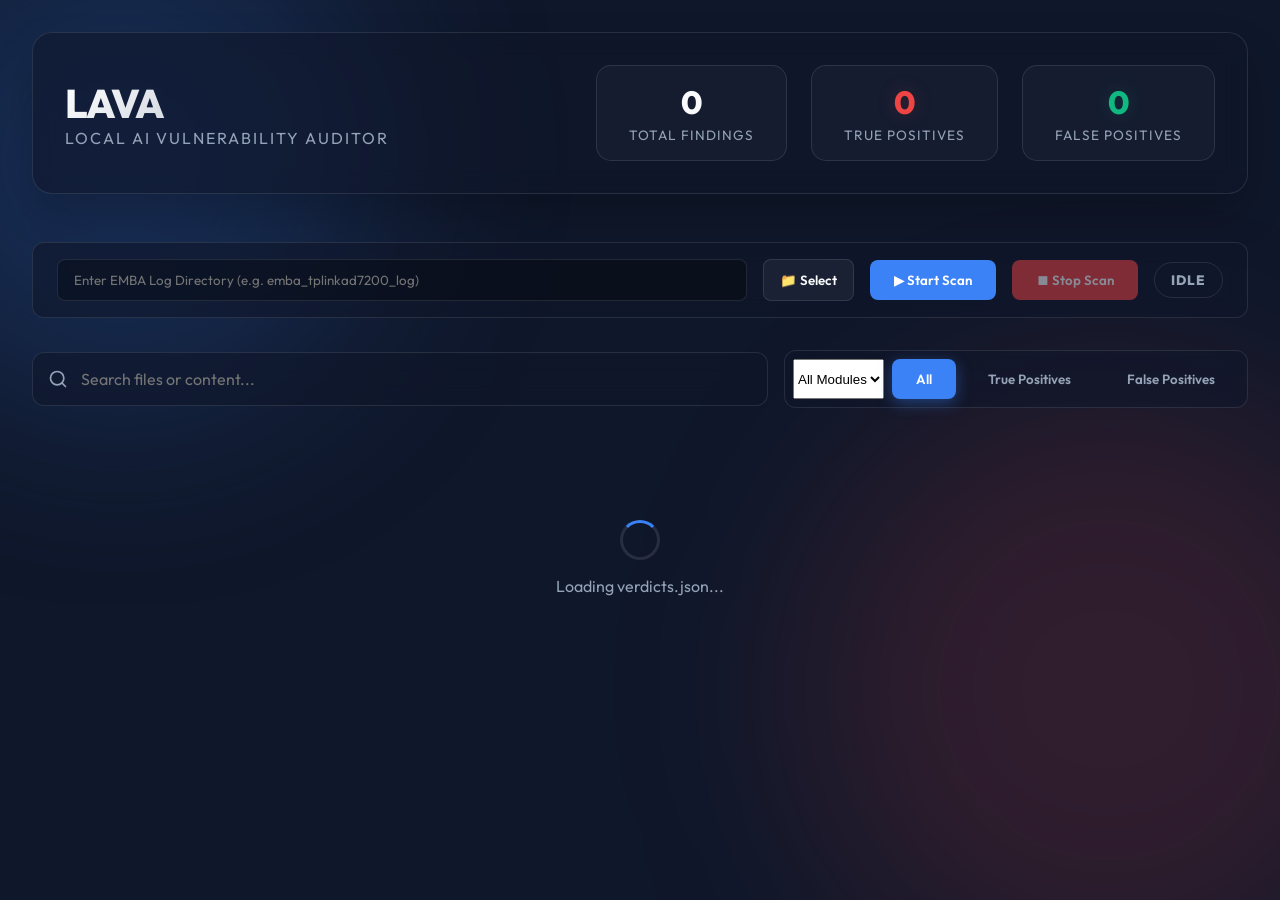
==== gui/ui/index.html @ a6af156c "Refactor LAVA into pure desktop app and separate GUI/CLI folders - Removed local HTTP web server - I" ====
<!DOCTYPE html>
<html lang="en">
<head>
    <meta charset="UTF-8">
    <meta name="viewport" content="width=device-width, initial-scale=1.0">
    <title>LAVA - Vulnerability Dashboard</title>
    <link rel="stylesheet" href="style.css">
    <link href="https://fonts.googleapis.com/css2?family=Outfit:wght@300;400;600;800&family=JetBrains+Mono:wght@400;700&display=swap" rel="stylesheet">
</head>
<body>
    <div class="background-blob blob-1"></div>
    <div class="background-blob blob-2"></div>

    <div class="container">
        <header>
            <div class="logo">
                <h1>LAVA</h1>
                <span class="subtitle">Local AI Vulnerability Auditor</span>
            </div>
            
            <div class="stats-container">
                <div class="stat-card" id="stat-total">
                    <span class="stat-value">0</span>
                    <span class="stat-label">Total Findings</span>
                </div>
                <div class="stat-card stat-tp" id="stat-tp">
                    <span class="stat-value">0</span>
                    <span class="stat-label">True Positives</span>
                </div>
                <div class="stat-card stat-fp" id="stat-fp">
                    <span class="stat-value">0</span>
                    <span class="stat-label">False Positives</span>
                </div>
            </div>
        </header>

        <main>
            <div class="scan-panel">
                <input type="text" id="logDirInput" placeholder="Enter EMBA Log Directory (e.g. emba_tplinkad7200_log)">
                <button id="browseBtn" class="btn-secondary" title="Browse Folder">📁 Select</button>
                <button id="startScanBtn" class="btn-primary">▶ Start Scan</button>
                <button id="stopScanBtn" class="btn-danger" disabled>⏹ Stop Scan</button>
                <span id="scanStatusIndicator" class="status-indicator status-idle">IDLE</span>
            </div>

            <div class="controls">
                <div class="search-box">
                    <input type="text" id="searchInput" placeholder="Search files or content...">
                    <svg viewBox="0 0 24 24" fill="none" stroke="currentColor" stroke-width="2" stroke-linecap="round" stroke-linejoin="round"><circle cx="11" cy="11" r="8"></circle><line x1="21" y1="21" x2="16.65" y2="16.65"></line></svg>
                </div>
                <div class="filters">
                    <select id="moduleFilter" class="filter-select">
                        <option value="all">All Modules</option>
                    </select>
                    <button class="filter-btn active" data-filter="all">All</button>
                    <button class="filter-btn" data-filter="TP">True Positives</button>
                    <button class="filter-btn" data-filter="FP">False Positives</button>
                </div>
            </div>

            <div class="findings-grid" id="findingsGrid">
                <!-- Cards will be injected here by JS -->
                <div class="loading-state">
                    <div class="spinner"></div>
                    <p>Loading verdicts.json...</p>
                </div>
            </div>
        </main>
    </div>

    <!-- Modal for details -->
    <div class="modal-overlay" id="modalOverlay">
        <div class="modal">
            <div class="modal-header">
                <h2 id="modalTitle">File Path</h2>
                <button class="close-btn" id="closeModal">&times;</button>
            </div>
            <div class="modal-content">
                <div class="badge-group" id="modalBadges"></div>
                
                <h3>Matched Content</h3>
                <pre><code id="modalContent"></code></pre>

                <h3>AI Reasoning</h3>
                <div class="reasoning-box" id="modalReasoning"></div>
            </div>
        </div>
    </div>

    <script src="app.js"></script>
</body>
</html>
---- gui/ui/style.css ----
:root {
    --bg-primary: #0f172a;
    --bg-secondary: rgba(30, 41, 59, 0.7);
    --text-primary: #f8fafc;
    --text-secondary: #94a3b8;
    --accent: #3b82f6;
    --accent-hover: #60a5fa;
    --danger: #ef4444; /* TP */
    --danger-glow: rgba(239, 68, 68, 0.2);
    --success: #10b981; /* FP */
    --success-glow: rgba(16, 185, 129, 0.2);
    --glass-border: rgba(255, 255, 255, 0.1);
    --glass-bg: rgba(15, 23, 42, 0.6);
}

* {
    box-sizing: border-box;
    margin: 0;
    padding: 0;
}

body {
    font-family: 'Outfit', sans-serif;
    background-color: var(--bg-primary);
    color: var(--text-primary);
    min-height: 100vh;
    overflow-x: hidden;
    position: relative;
}

/* Dynamic Background Blobs */
.background-blob {
    position: fixed;
    border-radius: 50%;
    filter: blur(100px);
    z-index: -1;
    animation: float 20s infinite alternate;
}

.blob-1 {
    top: -10%;
    left: -10%;
    width: 500px;
    height: 500px;
    background: rgba(59, 130, 246, 0.2);
}

.blob-2 {
    bottom: -10%;
    right: -10%;
    width: 600px;
    height: 600px;
    background: rgba(239, 68, 68, 0.15);
    animation-delay: -10s;
}

@keyframes float {
    0% { transform: translate(0, 0) scale(1); }
    100% { transform: translate(100px, 50px) scale(1.2); }
}

/* Layout */
.container {
    max-width: 1400px;
    margin: 0 auto;
    padding: 2rem;
}

/* Header */
header {
    display: flex;
    justify-content: space-between;
    align-items: center;
    margin-bottom: 3rem;
    padding: 2rem;
    background: var(--glass-bg);
    backdrop-filter: blur(12px);
    -webkit-backdrop-filter: blur(12px);
    border: 1px solid var(--glass-border);
    border-radius: 20px;
    box-shadow: 0 20px 40px rgba(0, 0, 0, 0.2);
}

.logo h1 {
    font-weight: 800;
    font-size: 2.5rem;
    background: linear-gradient(135deg, #fff, #94a3b8);
    -webkit-background-clip: text;
    -webkit-text-fill-color: transparent;
    letter-spacing: -1px;
}

.logo .subtitle {
    color: var(--text-secondary);
    font-size: 1rem;
    letter-spacing: 2px;
    text-transform: uppercase;
}

/* Stats */
.stats-container {
    display: flex;
    gap: 1.5rem;
}

.stat-card {
    background: rgba(255, 255, 255, 0.03);
    border: 1px solid var(--glass-border);
    padding: 1rem 2rem;
    border-radius: 15px;
    display: flex;
    flex-direction: column;
    align-items: center;
    min-width: 150px;
    transition: transform 0.3s ease;
}

.stat-card:hover {
    transform: translateY(-5px);
}

.stat-value {
    font-size: 2rem;
    font-weight: 800;
    margin-bottom: 0.25rem;
}

.stat-label {
    font-size: 0.85rem;
    color: var(--text-secondary);
    text-transform: uppercase;
    letter-spacing: 1px;
}

.stat-tp .stat-value { color: var(--danger); text-shadow: 0 0 20px var(--danger-glow); }
.stat-fp .stat-value { color: var(--success); text-shadow: 0 0 20px var(--success-glow); }

/* Controls */
.controls {
    display: flex;
    justify-content: space-between;
    align-items: center;
    margin-bottom: 2rem;
    gap: 1rem;
    flex-wrap: wrap;
}

.search-box {
    position: relative;
    flex: 1;
    min-width: 300px;
}

.search-box input {
    width: 100%;
    padding: 1rem 1rem 1rem 3rem;
    background: var(--glass-bg);
    border: 1px solid var(--glass-border);
    border-radius: 12px;
    color: var(--text-primary);
    font-family: inherit;
    font-size: 1rem;
    backdrop-filter: blur(10px);
    transition: all 0.3s ease;
}

.search-box input:focus {
    outline: none;
    border-color: var(--accent);
    box-shadow: 0 0 15px rgba(59, 130, 246, 0.3);
}

.search-box svg {
    position: absolute;
    left: 1rem;
    top: 50%;
    transform: translateY(-50%);
    width: 20px;
    height: 20px;
    color: var(--text-secondary);
}

.filters {
    display: flex;
    gap: 0.5rem;
    background: var(--glass-bg);
    padding: 0.5rem;
    border-radius: 12px;
    border: 1px solid var(--glass-border);
    backdrop-filter: blur(10px);
}

.filter-btn {
    background: transparent;
    border: none;
    color: var(--text-secondary);
    padding: 0.75rem 1.5rem;
    border-radius: 8px;
    cursor: pointer;
    font-family: inherit;
    font-weight: 600;
    transition: all 0.3s ease;
}

.filter-btn:hover {
    color: var(--text-primary);
    background: rgba(255, 255, 255, 0.05);
}

.filter-btn.active {
    background: var(--accent);
    color: white;
    box-shadow: 0 4px 15px rgba(59, 130, 246, 0.4);
}

/* Grid */
.findings-grid {
    display: grid;
    grid-template-columns: repeat(auto-fill, minmax(400px, 1fr));
    gap: 1.5rem;
}

/* Cards */
.finding-card {
    background: var(--bg-secondary);
    border: 1px solid var(--glass-border);
    border-radius: 16px;
    padding: 1.5rem;
    display: flex;
    flex-direction: column;
    gap: 1rem;
    backdrop-filter: blur(10px);
    transition: all 0.3s cubic-bezier(0.4, 0, 0.2, 1);
    cursor: pointer;
    position: relative;
    overflow: hidden;
}

.finding-card::before {
    content: '';
    position: absolute;
    top: 0; left: 0; right: 0; height: 3px;
    background: var(--glass-border);
    transition: all 0.3s ease;
}

.finding-card.verdict-tp::before { background: var(--danger); box-shadow: 0 0 10px var(--danger); }
.finding-card.verdict-fp::before { background: var(--success); box-shadow: 0 0 10px var(--success); }

.finding-card:hover {
    transform: translateY(-5px);
    box-shadow: 0 10px 30px rgba(0, 0, 0, 0.3);
    border-color: rgba(255, 255, 255, 0.2);
}

.card-header {
    display: flex;
    justify-content: space-between;
    align-items: flex-start;
    gap: 1rem;
}

.file-path {
    font-family: 'JetBrains Mono', monospace;
    font-size: 0.9rem;
    word-break: break-all;
    line-height: 1.4;
    color: #e2e8f0;
}

.verdict-badge {
    padding: 0.25rem 0.75rem;
    border-radius: 20px;
    font-weight: 800;
    font-size: 0.8rem;
    letter-spacing: 1px;
}

.badge-tp { background: var(--danger-glow); color: #fca5a5; border: 1px solid var(--danger); }
.badge-fp { background: var(--success-glow); color: #6ee7b7; border: 1px solid var(--success); }

.snippet {
    background: rgba(0, 0, 0, 0.3);
    border-radius: 8px;
    padding: 1rem;
    font-family: 'JetBrains Mono', monospace;
    font-size: 0.85rem;
    color: #cbd5e1;
    overflow-x: hidden;
    text-overflow: ellipsis;
    white-space: nowrap;
    border: 1px solid rgba(255,255,255,0.05);
}

.card-footer {
    display: flex;
    justify-content: space-between;
    align-items: center;
    margin-top: auto;
    padding-top: 1rem;
    border-top: 1px solid var(--glass-border);
    font-size: 0.85rem;
    color: var(--text-secondary);
}

.confidence {
    display: flex;
    align-items: center;
    gap: 0.5rem;
}

.confidence-bar {
    width: 50px;
    height: 4px;
    background: rgba(255,255,255,0.1);
    border-radius: 2px;
    overflow: hidden;
}

.confidence-fill {
    height: 100%;
    background: var(--accent);
}

/* Modal */
.modal-overlay {
    position: fixed;
    top: 0; left: 0; right: 0; bottom: 0;
    background: rgba(0, 0, 0, 0.7);
    backdrop-filter: blur(5px);
    display: flex;
    justify-content: center;
    align-items: center;
    z-index: 1000;
    opacity: 0;
    pointer-events: none;
    transition: opacity 0.3s ease;
}

.modal-overlay.active {
    opacity: 1;
    pointer-events: all;
}

.modal {
    background: var(--bg-primary);
    width: 90%;
    max-width: 800px;
    max-height: 90vh;
    border-radius: 20px;
    border: 1px solid var(--glass-border);
    box-shadow: 0 25px 50px -12px rgba(0, 0, 0, 0.5);
    display: flex;
    flex-direction: column;
    transform: translateY(20px);
    transition: transform 0.3s cubic-bezier(0.4, 0, 0.2, 1);
}

.modal-overlay.active .modal {
    transform: translateY(0);
}

.modal-header {
    padding: 1.5rem 2rem;
    border-bottom: 1px solid var(--glass-border);
    display: flex;
    justify-content: space-between;
    align-items: center;
}

.modal-header h2 {
    font-family: 'JetBrains Mono', monospace;
    font-size: 1.1rem;
    word-break: break-all;
    padding-right: 2rem;
}

.close-btn {
    background: none;
    border: none;
    color: var(--text-secondary);
    font-size: 2rem;
    cursor: pointer;
    transition: color 0.2s;
}

.close-btn:hover { color: white; }

.modal-content {
    padding: 2rem;
    overflow-y: auto;
    display: flex;
    flex-direction: column;
    gap: 1.5rem;
}

.modal-content h3 {
    font-size: 0.9rem;
    text-transform: uppercase;
    letter-spacing: 1px;
    color: var(--text-secondary);
    margin-bottom: 0.5rem;
}

pre {
    background: rgba(0, 0, 0, 0.4);
    padding: 1.5rem;
    border-radius: 12px;
    overflow-x: auto;
    border: 1px solid rgba(255,255,255,0.05);
}

code {
    font-family: 'JetBrains Mono', monospace;
    font-size: 0.9rem;
    line-height: 1.5;
}

.reasoning-box {
    background: rgba(59, 130, 246, 0.1);
    border-left: 4px solid var(--accent);
    padding: 1.5rem;
    border-radius: 0 12px 12px 0;
    line-height: 1.6;
    font-size: 1.05rem;
}

.badge-group {
    display: flex;
    gap: 1rem;
    flex-wrap: wrap;
}

/* Loading */
.loading-state {
    grid-column: 1 / -1;
    display: flex;
    flex-direction: column;
    align-items: center;
    justify-content: center;
    padding: 5rem;
    gap: 1rem;
    color: var(--text-secondary);
}

.spinner {
    width: 40px;
    height: 40px;
    border: 3px solid rgba(255,255,255,0.1);
    border-top-color: var(--accent);
    border-radius: 50%;
    animation: spin 1s linear infinite;
}

@keyframes spin { 100% { transform: rotate(360deg); } }

/* Responsive */
@media (max-width: 768px) {
    .findings-grid { grid-template-columns: 1fr; }
    header { flex-direction: column; gap: 2rem; text-align: center; }
    .controls { flex-direction: column; align-items: stretch; }
    .filters { justify-content: center; }
}


/* Scan Panel */
.scan-panel {
    display: flex;
    gap: 1rem;
    align-items: center;
    background: var(--glass-bg);
    padding: 1rem 1.5rem;
    border-radius: 12px;
    border: 1px solid var(--glass-border);
    margin-bottom: 2rem;
    backdrop-filter: blur(10px);
    flex-wrap: wrap;
}

.scan-panel input {
    flex: 1;
    min-width: 250px;
    padding: 0.75rem 1rem;
    background: rgba(0, 0, 0, 0.3);
    border: 1px solid var(--glass-border);
    border-radius: 8px;
    color: var(--text-primary);
    font-family: inherit;
}

.scan-panel input:focus {
    outline: none;
    border-color: var(--accent);
}

.btn-primary, .btn-danger {
    padding: 0.75rem 1.5rem;
    border-radius: 8px;
    border: none;
    font-weight: 600;
    cursor: pointer;
    font-family: inherit;
    transition: all 0.3s ease;
}

.btn-primary { background: var(--accent); color: white; }
.btn-primary:hover:not(:disabled) { background: var(--accent-hover); box-shadow: 0 4px 15px rgba(59, 130, 246, 0.4); }

.btn-danger { background: var(--danger); color: white; }
.btn-danger:hover:not(:disabled) { background: #dc2626; box-shadow: 0 4px 15px rgba(239, 68, 68, 0.4); }

.btn-primary:disabled, .btn-danger:disabled { opacity: 0.5; cursor: not-allowed; }

.status-indicator {
    padding: 0.5rem 1rem;
    border-radius: 20px;
    font-size: 0.85rem;
    font-weight: 800;
    text-transform: uppercase;
    letter-spacing: 1px;
}
.status-idle { color: var(--text-secondary); border: 1px solid var(--glass-border); }
.status-running { color: var(--success); border: 1px solid var(--success); background: var(--success-glow); animation: pulse 2s infinite; }

@keyframes pulse {
    0% { opacity: 1; }
    50% { opacity: 0.5; }
    100% { opacity: 1; }
}

.btn-secondary {
    padding: 0.75rem 1rem;
    border-radius: 8px;
    border: 1px solid var(--glass-border);
    background: rgba(255, 255, 255, 0.05);
    color: var(--text-primary);
    font-weight: 600;
    cursor: pointer;
    font-family: inherit;
    transition: all 0.3s ease;
}
.btn-secondary:hover:not(:disabled) {
    background: rgba(255, 255, 255, 0.1);
    border-color: var(--text-secondary);
}
.btn-secondary:disabled {
    opacity: 0.5;
    cursor: not-allowed;
}
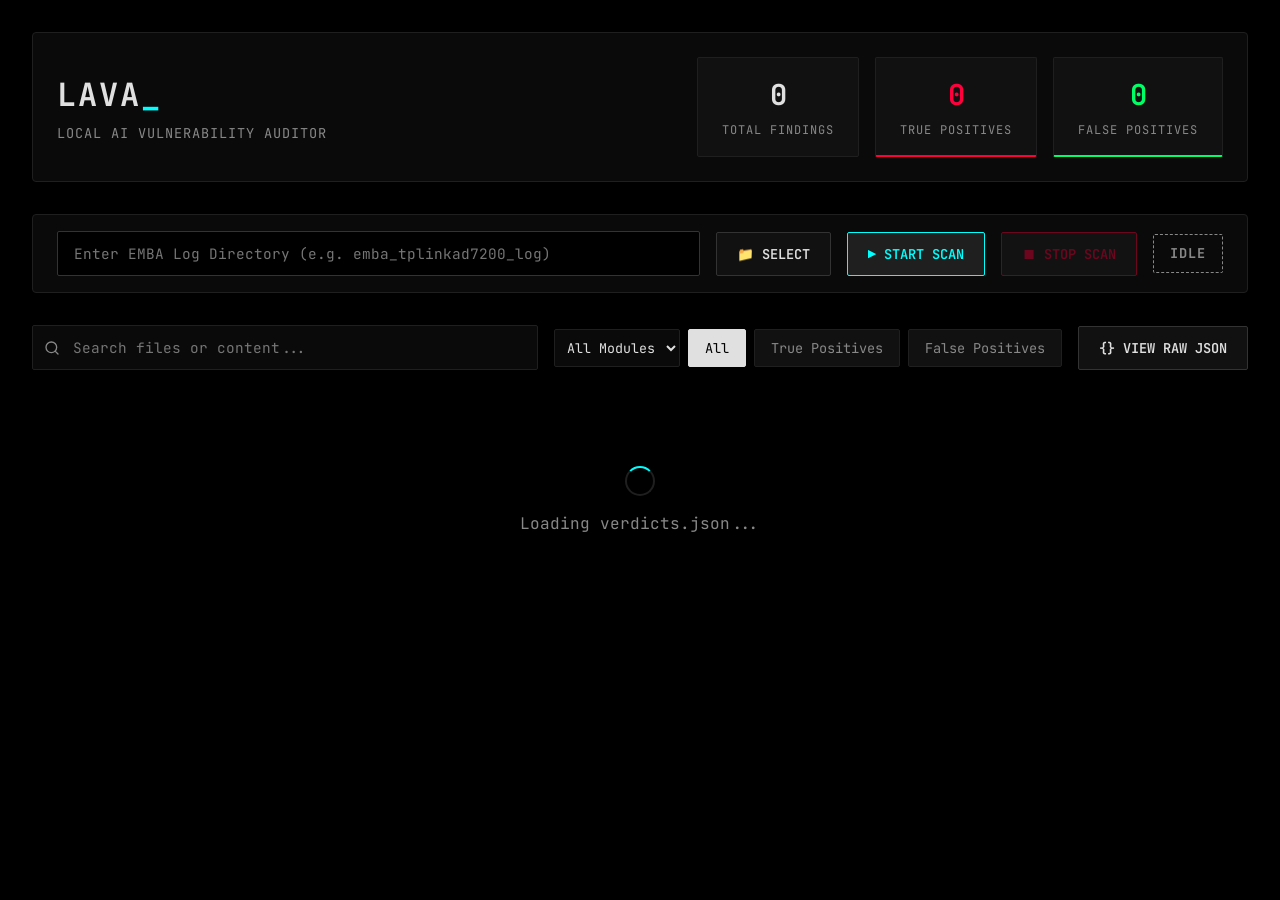
==== commit c885fedf: "Redesign UI to hardcore cybersecurity aesthetic and add raw JSON view" ====
--- a/gui/ui/index.html
+++ b/gui/ui/index.html
@@ -8,9 +8,6 @@
     <link href="https://fonts.googleapis.com/css2?family=Outfit:wght@300;400;600;800&family=JetBrains+Mono:wght@400;700&display=swap" rel="stylesheet">
 </head>
 <body>
-    <div class="background-blob blob-1"></div>
-    <div class="background-blob blob-2"></div>
-
     <div class="container">
         <header>
             <div class="logo">
@@ -56,6 +53,9 @@
                     <button class="filter-btn" data-filter="TP">True Positives</button>
                     <button class="filter-btn" data-filter="FP">False Positives</button>
                 </div>
+                <div class="view-toggle">
+                    <button id="toggleViewBtn" class="btn-secondary">{} View Raw JSON</button>
+                </div>
             </div>
 
             <div class="findings-grid" id="findingsGrid">
@@ -64,6 +64,14 @@
                     <div class="spinner"></div>
                     <p>Loading verdicts.json...</p>
                 </div>
+            </div>
+
+            <!-- Raw JSON View Container -->
+            <div id="rawJsonView" class="hidden">
+                <div class="raw-header">
+                    <h3>Raw verdicts.json</h3>
+                </div>
+                <pre><code id="rawJsonContent"></code></pre>
             </div>
         </main>
     </div>
--- a/gui/ui/style.css
+++ b/gui/ui/style.css
@@ -1,16 +1,17 @@
 :root {
-    --bg-primary: #0f172a;
-    --bg-secondary: rgba(30, 41, 59, 0.7);
-    --text-primary: #f8fafc;
-    --text-secondary: #94a3b8;
-    --accent: #3b82f6;
-    --accent-hover: #60a5fa;
-    --danger: #ef4444; /* TP */
-    --danger-glow: rgba(239, 68, 68, 0.2);
-    --success: #10b981; /* FP */
-    --success-glow: rgba(16, 185, 129, 0.2);
-    --glass-border: rgba(255, 255, 255, 0.1);
-    --glass-bg: rgba(15, 23, 42, 0.6);
+    --bg-primary: #000000;
+    --bg-secondary: #0a0a0a;
+    --bg-tertiary: #111111;
+    --text-primary: #e0e0e0;
+    --text-secondary: #888888;
+    --accent: #00ffff;
+    --accent-hover: #00b3b3;
+    --danger: #ff003c;
+    --danger-dim: rgba(255, 0, 60, 0.15);
+    --success: #00ff66;
+    --success-dim: rgba(0, 255, 102, 0.15);
+    --border-color: #1f1f1f;
+    --border-highlight: #333333;
 }
 
 * {
@@ -20,48 +21,20 @@
 }
 
 body {
-    font-family: 'Outfit', sans-serif;
+    font-family: 'JetBrains Mono', monospace;
     background-color: var(--bg-primary);
     color: var(--text-primary);
     min-height: 100vh;
     overflow-x: hidden;
-    position: relative;
-}
-
-/* Dynamic Background Blobs */
-.background-blob {
-    position: fixed;
-    border-radius: 50%;
-    filter: blur(100px);
-    z-index: -1;
-    animation: float 20s infinite alternate;
-}
-
-.blob-1 {
-    top: -10%;
-    left: -10%;
-    width: 500px;
-    height: 500px;
-    background: rgba(59, 130, 246, 0.2);
-}
-
-.blob-2 {
-    bottom: -10%;
-    right: -10%;
-    width: 600px;
-    height: 600px;
-    background: rgba(239, 68, 68, 0.15);
-    animation-delay: -10s;
-}
-
-@keyframes float {
-    0% { transform: translate(0, 0) scale(1); }
-    100% { transform: translate(100px, 50px) scale(1.2); }
-}
+    line-height: 1.5;
+}
+
+/* Utilities */
+.hidden { display: none !important; }
 
 /* Layout */
 .container {
-    max-width: 1400px;
+    max-width: 1600px;
     margin: 0 auto;
     padding: 2rem;
 }
@@ -71,71 +44,166 @@
     display: flex;
     justify-content: space-between;
     align-items: center;
-    margin-bottom: 3rem;
-    padding: 2rem;
-    background: var(--glass-bg);
-    backdrop-filter: blur(12px);
-    -webkit-backdrop-filter: blur(12px);
-    border: 1px solid var(--glass-border);
-    border-radius: 20px;
-    box-shadow: 0 20px 40px rgba(0, 0, 0, 0.2);
+    margin-bottom: 2rem;
+    padding: 1.5rem;
+    background: var(--bg-secondary);
+    border: 1px solid var(--border-color);
+    border-radius: 4px;
 }
 
 .logo h1 {
-    font-weight: 800;
-    font-size: 2.5rem;
-    background: linear-gradient(135deg, #fff, #94a3b8);
-    -webkit-background-clip: text;
-    -webkit-text-fill-color: transparent;
-    letter-spacing: -1px;
-}
+    font-weight: 700;
+    font-size: 2rem;
+    color: var(--text-primary);
+    letter-spacing: 2px;
+}
+
+.logo h1::after {
+    content: '_';
+    animation: blink 1s step-end infinite;
+    color: var(--accent);
+}
+
+@keyframes blink { 50% { opacity: 0; } }
 
 .logo .subtitle {
     color: var(--text-secondary);
-    font-size: 1rem;
-    letter-spacing: 2px;
+    font-size: 0.85rem;
+    letter-spacing: 1px;
     text-transform: uppercase;
+    display: block;
+    margin-top: 0.25rem;
 }
 
 /* Stats */
 .stats-container {
     display: flex;
-    gap: 1.5rem;
+    gap: 1rem;
 }
 
 .stat-card {
-    background: rgba(255, 255, 255, 0.03);
-    border: 1px solid var(--glass-border);
-    padding: 1rem 2rem;
-    border-radius: 15px;
+    background: var(--bg-tertiary);
+    border: 1px solid var(--border-color);
+    padding: 1rem 1.5rem;
+    border-radius: 2px;
     display: flex;
     flex-direction: column;
     align-items: center;
-    min-width: 150px;
-    transition: transform 0.3s ease;
-}
-
-.stat-card:hover {
-    transform: translateY(-5px);
+    min-width: 140px;
 }
 
 .stat-value {
-    font-size: 2rem;
-    font-weight: 800;
+    font-size: 1.8rem;
+    font-weight: 700;
     margin-bottom: 0.25rem;
 }
 
 .stat-label {
-    font-size: 0.85rem;
+    font-size: 0.75rem;
     color: var(--text-secondary);
     text-transform: uppercase;
     letter-spacing: 1px;
 }
 
-.stat-tp .stat-value { color: var(--danger); text-shadow: 0 0 20px var(--danger-glow); }
-.stat-fp .stat-value { color: var(--success); text-shadow: 0 0 20px var(--success-glow); }
-
-/* Controls */
+.stat-tp { border-bottom: 2px solid var(--danger); }
+.stat-tp .stat-value { color: var(--danger); }
+.stat-fp { border-bottom: 2px solid var(--success); }
+.stat-fp .stat-value { color: var(--success); }
+
+/* Scan Panel */
+.scan-panel {
+    display: flex;
+    gap: 1rem;
+    align-items: center;
+    background: var(--bg-secondary);
+    padding: 1rem 1.5rem;
+    border-radius: 4px;
+    border: 1px solid var(--border-color);
+    margin-bottom: 2rem;
+    flex-wrap: wrap;
+}
+
+.scan-panel input {
+    flex: 1;
+    min-width: 250px;
+    padding: 0.75rem 1rem;
+    background: var(--bg-primary);
+    border: 1px solid var(--border-highlight);
+    border-radius: 2px;
+    color: var(--text-primary);
+    font-family: inherit;
+    font-size: 0.9rem;
+}
+
+.scan-panel input:focus {
+    outline: none;
+    border-color: var(--accent);
+}
+
+/* Buttons */
+.btn-primary, .btn-danger, .btn-secondary {
+    padding: 0.75rem 1.25rem;
+    border-radius: 2px;
+    border: 1px solid transparent;
+    font-weight: 600;
+    cursor: pointer;
+    font-family: inherit;
+    font-size: 0.85rem;
+    text-transform: uppercase;
+    transition: all 0.2s ease;
+}
+
+.btn-primary { 
+    background: var(--border-color); 
+    color: var(--accent); 
+    border-color: var(--accent);
+}
+.btn-primary:hover:not(:disabled) { 
+    background: var(--accent); 
+    color: var(--bg-primary); 
+}
+
+.btn-danger { 
+    background: var(--border-color); 
+    color: var(--danger); 
+    border-color: var(--danger);
+}
+.btn-danger:hover:not(:disabled) { 
+    background: var(--danger); 
+    color: var(--bg-primary); 
+}
+
+.btn-secondary {
+    background: var(--bg-tertiary);
+    color: var(--text-primary);
+    border-color: var(--border-highlight);
+}
+.btn-secondary:hover:not(:disabled) {
+    border-color: var(--text-primary);
+}
+
+.btn-primary:disabled, .btn-danger:disabled, .btn-secondary:disabled { 
+    opacity: 0.4; 
+    cursor: not-allowed; 
+}
+
+/* Status Indicator */
+.status-indicator {
+    padding: 0.5rem 1rem;
+    border-radius: 2px;
+    font-size: 0.85rem;
+    font-weight: 700;
+    text-transform: uppercase;
+    letter-spacing: 1px;
+}
+.status-idle { color: var(--text-secondary); border: 1px dashed var(--text-secondary); }
+.status-running { 
+    color: var(--accent); 
+    border: 1px solid var(--accent); 
+    background: rgba(0, 255, 255, 0.1); 
+}
+
+/* Controls (Search & Filters) */
 .controls {
     display: flex;
     justify-content: space-between;
@@ -153,105 +221,94 @@
 
 .search-box input {
     width: 100%;
-    padding: 1rem 1rem 1rem 3rem;
-    background: var(--glass-bg);
-    border: 1px solid var(--glass-border);
-    border-radius: 12px;
+    padding: 0.75rem 1rem 0.75rem 2.5rem;
+    background: var(--bg-secondary);
+    border: 1px solid var(--border-color);
+    border-radius: 2px;
     color: var(--text-primary);
     font-family: inherit;
-    font-size: 1rem;
-    backdrop-filter: blur(10px);
-    transition: all 0.3s ease;
-}
-
+    font-size: 0.9rem;
+}
 .search-box input:focus {
     outline: none;
-    border-color: var(--accent);
-    box-shadow: 0 0 15px rgba(59, 130, 246, 0.3);
-}
-
+    border-color: var(--text-secondary);
+}
 .search-box svg {
     position: absolute;
-    left: 1rem;
+    left: 0.75rem;
     top: 50%;
     transform: translateY(-50%);
-    width: 20px;
-    height: 20px;
+    width: 16px;
+    height: 16px;
     color: var(--text-secondary);
 }
 
 .filters {
     display: flex;
     gap: 0.5rem;
-    background: var(--glass-bg);
+}
+
+.filter-select {
     padding: 0.5rem;
-    border-radius: 12px;
-    border: 1px solid var(--glass-border);
-    backdrop-filter: blur(10px);
+    background: var(--bg-secondary);
+    border: 1px solid var(--border-color);
+    color: var(--text-primary);
+    font-family: inherit;
+    border-radius: 2px;
 }
 
 .filter-btn {
-    background: transparent;
-    border: none;
-    color: var(--text-secondary);
-    padding: 0.75rem 1.5rem;
-    border-radius: 8px;
+    background: var(--bg-tertiary);
+    border: 1px solid var(--border-color);
+    color: var(--text-secondary);
+    padding: 0.5rem 1rem;
+    border-radius: 2px;
     cursor: pointer;
     font-family: inherit;
-    font-weight: 600;
-    transition: all 0.3s ease;
+    font-size: 0.85rem;
+    transition: all 0.2s;
 }
 
 .filter-btn:hover {
     color: var(--text-primary);
-    background: rgba(255, 255, 255, 0.05);
+    border-color: var(--border-highlight);
 }
 
 .filter-btn.active {
-    background: var(--accent);
-    color: white;
-    box-shadow: 0 4px 15px rgba(59, 130, 246, 0.4);
-}
-
-/* Grid */
+    background: var(--text-primary);
+    color: var(--bg-primary);
+    border-color: var(--text-primary);
+}
+
+/* Grid & Cards */
 .findings-grid {
     display: grid;
-    grid-template-columns: repeat(auto-fill, minmax(400px, 1fr));
-    gap: 1.5rem;
-}
-
-/* Cards */
+    grid-template-columns: repeat(auto-fill, minmax(450px, 1fr));
+    gap: 1rem;
+}
+
 .finding-card {
     background: var(--bg-secondary);
-    border: 1px solid var(--glass-border);
-    border-radius: 16px;
-    padding: 1.5rem;
+    border: 1px solid var(--border-color);
+    border-left: 4px solid var(--border-color);
+    border-radius: 2px;
+    padding: 1.25rem;
     display: flex;
     flex-direction: column;
     gap: 1rem;
-    backdrop-filter: blur(10px);
-    transition: all 0.3s cubic-bezier(0.4, 0, 0.2, 1);
     cursor: pointer;
-    position: relative;
-    overflow: hidden;
-}
-
-.finding-card::before {
-    content: '';
-    position: absolute;
-    top: 0; left: 0; right: 0; height: 3px;
-    background: var(--glass-border);
-    transition: all 0.3s ease;
-}
-
-.finding-card.verdict-tp::before { background: var(--danger); box-shadow: 0 0 10px var(--danger); }
-.finding-card.verdict-fp::before { background: var(--success); box-shadow: 0 0 10px var(--success); }
+    transition: all 0.2s ease;
+}
+
+.finding-card.verdict-tp { border-left-color: var(--danger); }
+.finding-card.verdict-fp { border-left-color: var(--success); }
 
 .finding-card:hover {
-    transform: translateY(-5px);
-    box-shadow: 0 10px 30px rgba(0, 0, 0, 0.3);
-    border-color: rgba(255, 255, 255, 0.2);
-}
+    background: var(--bg-tertiary);
+    border-color: var(--border-highlight);
+}
+.finding-card.verdict-tp:hover { border-left-color: var(--danger); }
+.finding-card.verdict-fp:hover { border-left-color: var(--success); }
 
 .card-header {
     display: flex;
@@ -261,35 +318,32 @@
 }
 
 .file-path {
-    font-family: 'JetBrains Mono', monospace;
-    font-size: 0.9rem;
+    font-size: 0.85rem;
     word-break: break-all;
-    line-height: 1.4;
-    color: #e2e8f0;
+    color: var(--text-primary);
 }
 
 .verdict-badge {
-    padding: 0.25rem 0.75rem;
-    border-radius: 20px;
-    font-weight: 800;
+    padding: 0.2rem 0.5rem;
+    border-radius: 2px;
+    font-weight: 700;
+    font-size: 0.75rem;
+    border: 1px solid;
+}
+
+.badge-tp { background: var(--danger-dim); color: var(--danger); border-color: var(--danger); }
+.badge-fp { background: var(--success-dim); color: var(--success); border-color: var(--success); }
+
+.snippet {
+    background: var(--bg-primary);
+    border: 1px solid var(--border-highlight);
+    border-radius: 2px;
+    padding: 0.75rem;
     font-size: 0.8rem;
-    letter-spacing: 1px;
-}
-
-.badge-tp { background: var(--danger-glow); color: #fca5a5; border: 1px solid var(--danger); }
-.badge-fp { background: var(--success-glow); color: #6ee7b7; border: 1px solid var(--success); }
-
-.snippet {
-    background: rgba(0, 0, 0, 0.3);
-    border-radius: 8px;
-    padding: 1rem;
-    font-family: 'JetBrains Mono', monospace;
-    font-size: 0.85rem;
-    color: #cbd5e1;
+    color: #a3a3a3;
     overflow-x: hidden;
     text-overflow: ellipsis;
     white-space: nowrap;
-    border: 1px solid rgba(255,255,255,0.05);
 }
 
 .card-footer {
@@ -297,9 +351,7 @@
     justify-content: space-between;
     align-items: center;
     margin-top: auto;
-    padding-top: 1rem;
-    border-top: 1px solid var(--glass-border);
-    font-size: 0.85rem;
+    font-size: 0.75rem;
     color: var(--text-secondary);
 }
 
@@ -310,31 +362,54 @@
 }
 
 .confidence-bar {
-    width: 50px;
+    width: 60px;
     height: 4px;
-    background: rgba(255,255,255,0.1);
-    border-radius: 2px;
-    overflow: hidden;
+    background: var(--border-color);
+    border-radius: 2px;
 }
 
 .confidence-fill {
     height: 100%;
-    background: var(--accent);
+}
+
+/* Raw JSON View */
+#rawJsonView {
+    background: var(--bg-secondary);
+    border: 1px solid var(--border-color);
+    border-radius: 4px;
+    padding: 1.5rem;
+    margin-top: 1rem;
+}
+
+.raw-header {
+    margin-bottom: 1rem;
+    padding-bottom: 0.5rem;
+    border-bottom: 1px solid var(--border-color);
+}
+
+.raw-header h3 {
+    font-size: 1rem;
+    color: var(--text-secondary);
+    text-transform: uppercase;
+}
+
+#rawJsonContent {
+    color: #a3a3a3;
+    font-size: 0.85rem;
 }
 
 /* Modal */
 .modal-overlay {
     position: fixed;
     top: 0; left: 0; right: 0; bottom: 0;
-    background: rgba(0, 0, 0, 0.7);
-    backdrop-filter: blur(5px);
+    background: rgba(0, 0, 0, 0.85);
     display: flex;
     justify-content: center;
     align-items: center;
     z-index: 1000;
     opacity: 0;
     pointer-events: none;
-    transition: opacity 0.3s ease;
+    transition: opacity 0.2s ease;
 }
 
 .modal-overlay.active {
@@ -345,49 +420,42 @@
 .modal {
     background: var(--bg-primary);
     width: 90%;
-    max-width: 800px;
+    max-width: 900px;
     max-height: 90vh;
-    border-radius: 20px;
-    border: 1px solid var(--glass-border);
-    box-shadow: 0 25px 50px -12px rgba(0, 0, 0, 0.5);
+    border: 1px solid var(--border-highlight);
+    border-radius: 4px;
     display: flex;
     flex-direction: column;
-    transform: translateY(20px);
-    transition: transform 0.3s cubic-bezier(0.4, 0, 0.2, 1);
-}
-
-.modal-overlay.active .modal {
-    transform: translateY(0);
 }
 
 .modal-header {
-    padding: 1.5rem 2rem;
-    border-bottom: 1px solid var(--glass-border);
+    padding: 1.5rem;
+    border-bottom: 1px solid var(--border-color);
     display: flex;
     justify-content: space-between;
     align-items: center;
+    background: var(--bg-secondary);
 }
 
 .modal-header h2 {
-    font-family: 'JetBrains Mono', monospace;
-    font-size: 1.1rem;
+    font-size: 1rem;
     word-break: break-all;
-    padding-right: 2rem;
+    color: var(--accent);
 }
 
 .close-btn {
     background: none;
     border: none;
     color: var(--text-secondary);
-    font-size: 2rem;
+    font-size: 1.5rem;
     cursor: pointer;
-    transition: color 0.2s;
-}
-
-.close-btn:hover { color: white; }
+    line-height: 1;
+}
+
+.close-btn:hover { color: var(--text-primary); }
 
 .modal-content {
-    padding: 2rem;
+    padding: 1.5rem;
     overflow-y: auto;
     display: flex;
     flex-direction: column;
@@ -395,34 +463,26 @@
 }
 
 .modal-content h3 {
-    font-size: 0.9rem;
+    font-size: 0.85rem;
     text-transform: uppercase;
-    letter-spacing: 1px;
     color: var(--text-secondary);
     margin-bottom: 0.5rem;
 }
 
 pre {
-    background: rgba(0, 0, 0, 0.4);
-    padding: 1.5rem;
-    border-radius: 12px;
+    background: var(--bg-secondary);
+    padding: 1rem;
+    border: 1px solid var(--border-color);
+    border-radius: 2px;
     overflow-x: auto;
-    border: 1px solid rgba(255,255,255,0.05);
-}
-
-code {
-    font-family: 'JetBrains Mono', monospace;
-    font-size: 0.9rem;
-    line-height: 1.5;
 }
 
 .reasoning-box {
-    background: rgba(59, 130, 246, 0.1);
-    border-left: 4px solid var(--accent);
-    padding: 1.5rem;
-    border-radius: 0 12px 12px 0;
-    line-height: 1.6;
-    font-size: 1.05rem;
+    background: var(--bg-secondary);
+    border-left: 4px solid var(--text-secondary);
+    padding: 1rem;
+    font-size: 0.95rem;
+    color: var(--text-primary);
 }
 
 .badge-group {
@@ -438,112 +498,18 @@
     flex-direction: column;
     align-items: center;
     justify-content: center;
-    padding: 5rem;
+    padding: 4rem;
     gap: 1rem;
     color: var(--text-secondary);
 }
 
 .spinner {
-    width: 40px;
-    height: 40px;
-    border: 3px solid rgba(255,255,255,0.1);
+    width: 30px;
+    height: 30px;
+    border: 2px solid var(--border-color);
     border-top-color: var(--accent);
     border-radius: 50%;
     animation: spin 1s linear infinite;
 }
 
 @keyframes spin { 100% { transform: rotate(360deg); } }
-
-/* Responsive */
-@media (max-width: 768px) {
-    .findings-grid { grid-template-columns: 1fr; }
-    header { flex-direction: column; gap: 2rem; text-align: center; }
-    .controls { flex-direction: column; align-items: stretch; }
-    .filters { justify-content: center; }
-}
-
-
-/* Scan Panel */
-.scan-panel {
-    display: flex;
-    gap: 1rem;
-    align-items: center;
-    background: var(--glass-bg);
-    padding: 1rem 1.5rem;
-    border-radius: 12px;
-    border: 1px solid var(--glass-border);
-    margin-bottom: 2rem;
-    backdrop-filter: blur(10px);
-    flex-wrap: wrap;
-}
-
-.scan-panel input {
-    flex: 1;
-    min-width: 250px;
-    padding: 0.75rem 1rem;
-    background: rgba(0, 0, 0, 0.3);
-    border: 1px solid var(--glass-border);
-    border-radius: 8px;
-    color: var(--text-primary);
-    font-family: inherit;
-}
-
-.scan-panel input:focus {
-    outline: none;
-    border-color: var(--accent);
-}
-
-.btn-primary, .btn-danger {
-    padding: 0.75rem 1.5rem;
-    border-radius: 8px;
-    border: none;
-    font-weight: 600;
-    cursor: pointer;
-    font-family: inherit;
-    transition: all 0.3s ease;
-}
-
-.btn-primary { background: var(--accent); color: white; }
-.btn-primary:hover:not(:disabled) { background: var(--accent-hover); box-shadow: 0 4px 15px rgba(59, 130, 246, 0.4); }
-
-.btn-danger { background: var(--danger); color: white; }
-.btn-danger:hover:not(:disabled) { background: #dc2626; box-shadow: 0 4px 15px rgba(239, 68, 68, 0.4); }
-
-.btn-primary:disabled, .btn-danger:disabled { opacity: 0.5; cursor: not-allowed; }
-
-.status-indicator {
-    padding: 0.5rem 1rem;
-    border-radius: 20px;
-    font-size: 0.85rem;
-    font-weight: 800;
-    text-transform: uppercase;
-    letter-spacing: 1px;
-}
-.status-idle { color: var(--text-secondary); border: 1px solid var(--glass-border); }
-.status-running { color: var(--success); border: 1px solid var(--success); background: var(--success-glow); animation: pulse 2s infinite; }
-
-@keyframes pulse {
-    0% { opacity: 1; }
-    50% { opacity: 0.5; }
-    100% { opacity: 1; }
-}
-
-.btn-secondary {
-    padding: 0.75rem 1rem;
-    border-radius: 8px;
-    border: 1px solid var(--glass-border);
-    background: rgba(255, 255, 255, 0.05);
-    color: var(--text-primary);
-    font-weight: 600;
-    cursor: pointer;
-    font-family: inherit;
-    transition: all 0.3s ease;
-}
-.btn-secondary:hover:not(:disabled) {
-    background: rgba(255, 255, 255, 0.1);
-    border-color: var(--text-secondary);
-}
-.btn-secondary:disabled {
-    opacity: 0.5;
-    cursor: not-allowed;
-}
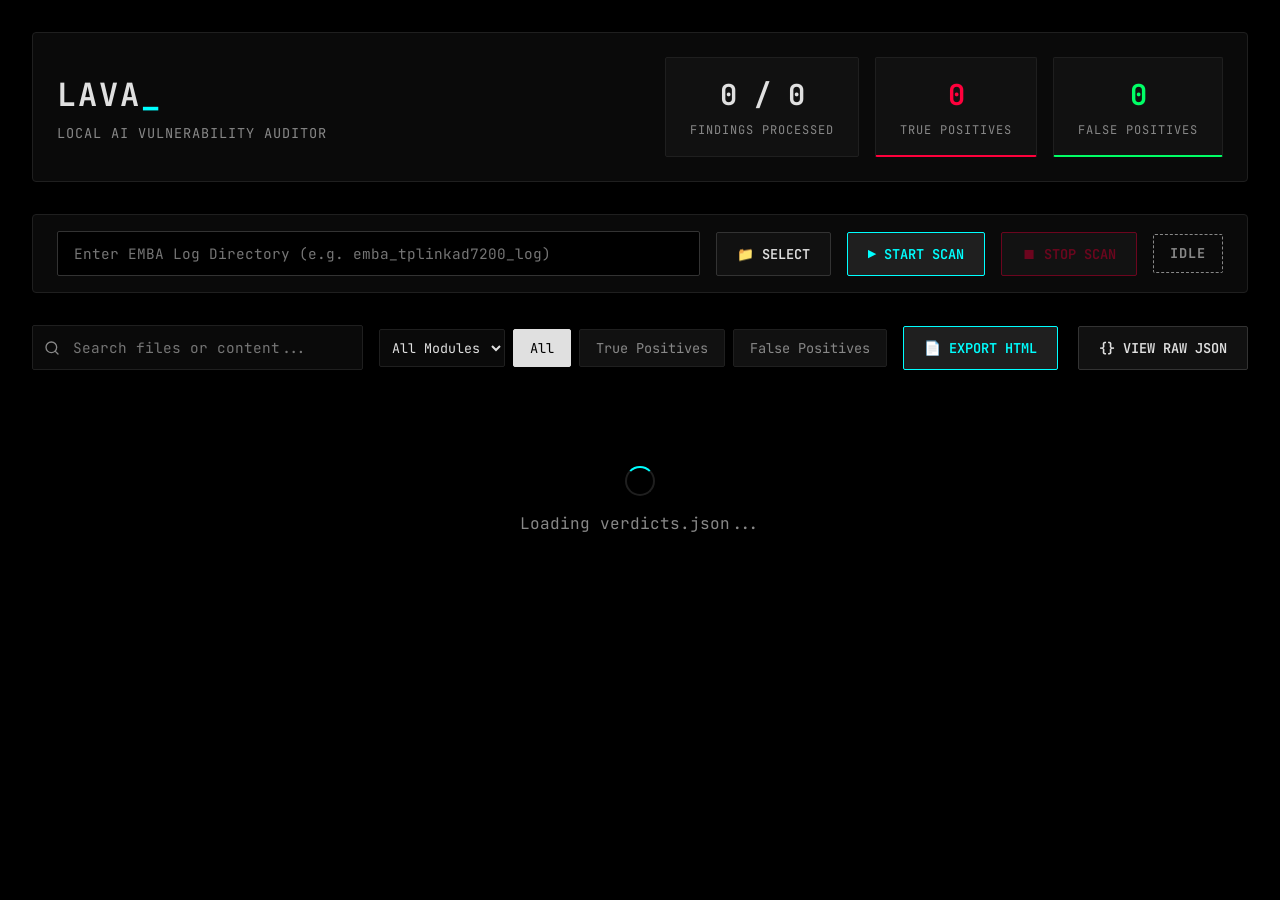
==== commit e375b2b8: "Implement architecture changes: lava_out directory, HTML report, and Progress Counter" ====
--- a/gui/ui/index.html
+++ b/gui/ui/index.html
@@ -17,8 +17,8 @@
             
             <div class="stats-container">
                 <div class="stat-card" id="stat-total">
-                    <span class="stat-value">0</span>
-                    <span class="stat-label">Total Findings</span>
+                    <span class="stat-value">0 / 0</span>
+                    <span class="stat-label">Findings Processed</span>
                 </div>
                 <div class="stat-card stat-tp" id="stat-tp">
                     <span class="stat-value">0</span>
@@ -54,6 +54,7 @@
                     <button class="filter-btn" data-filter="FP">False Positives</button>
                 </div>
                 <div class="view-toggle">
+                    <button id="exportHtmlBtn" class="btn-primary" style="margin-right: 10px;">📄 Export HTML</button>
                     <button id="toggleViewBtn" class="btn-secondary">{} View Raw JSON</button>
                 </div>
             </div>
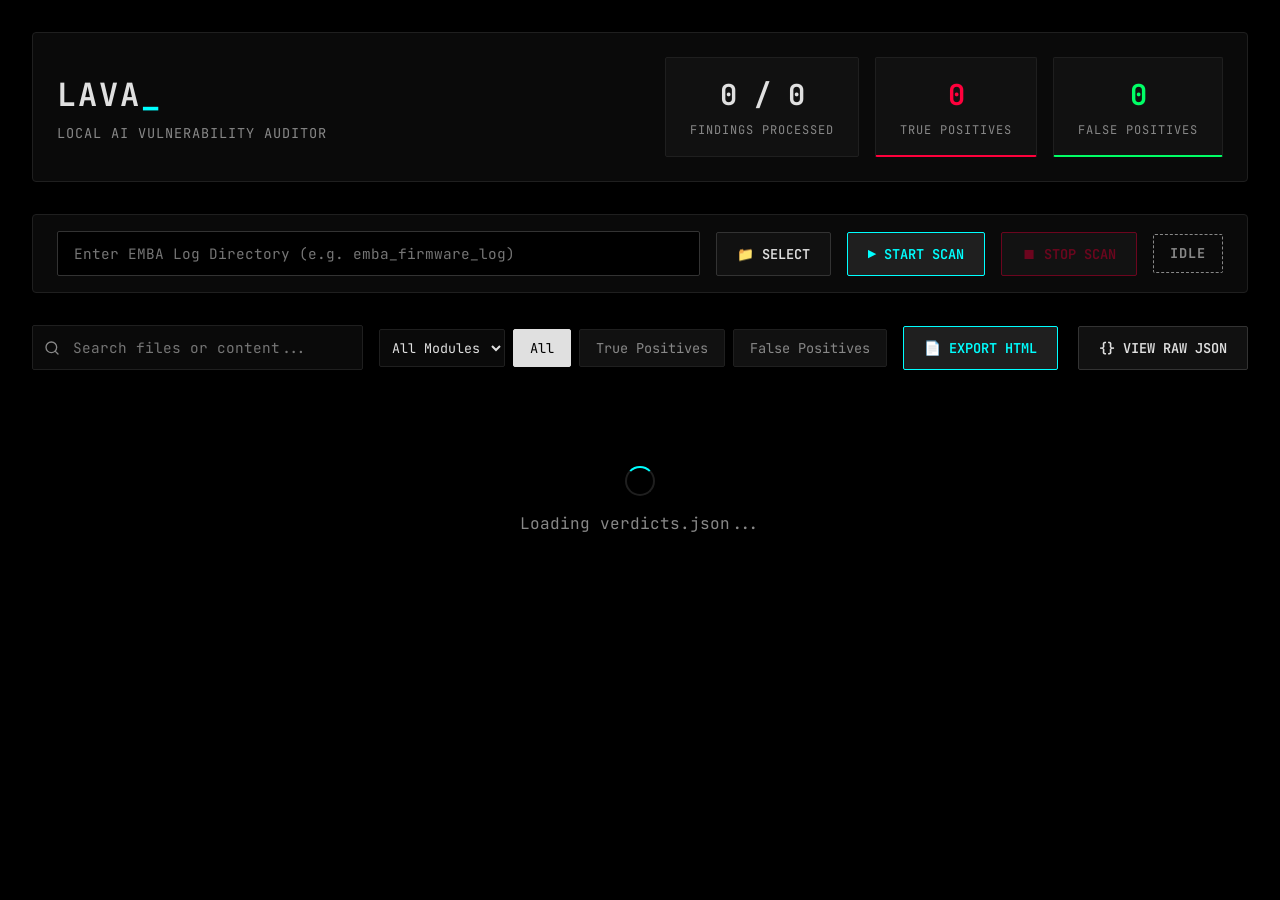
==== commit 81707f4a: "fix(html): remove literal newline from cards join" ====
--- a/gui/ui/index.html
+++ b/gui/ui/index.html
@@ -33,7 +33,7 @@
 
         <main>
             <div class="scan-panel">
-                <input type="text" id="logDirInput" placeholder="Enter EMBA Log Directory (e.g. emba_tplinkad7200_log)">
+                <input type="text" id="logDirInput" placeholder="Enter EMBA Log Directory (e.g. emba_firmware_log)">
                 <button id="browseBtn" class="btn-secondary" title="Browse Folder">📁 Select</button>
                 <button id="startScanBtn" class="btn-primary">▶ Start Scan</button>
                 <button id="stopScanBtn" class="btn-danger" disabled>⏹ Stop Scan</button>
